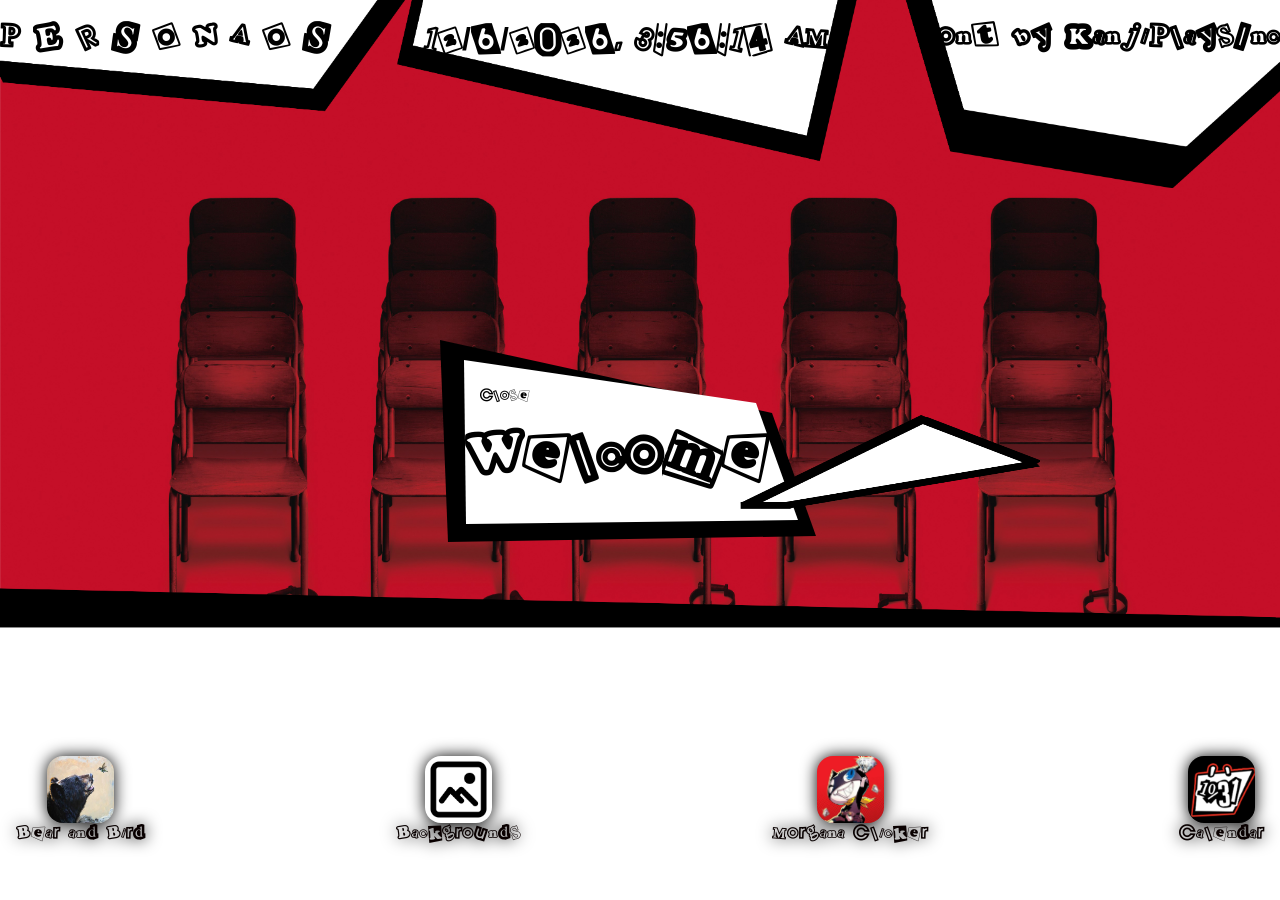
==== index.html @ f8889494 "Added calendar app" ====
<html>
<head>

  <link rel="stylesheet" type="text/css" href="style.css" />
  <style>
    @font-face {
      font-family: 'personafont';
      src: url('personafont.ttf') format('truetype');
    }

    body {
      font-family: 'personafont', sans-serif;
    }
  </style>
</head>

<body style="background-image:url(background.png); background-size:cover; margin:0;">
  <div id= top style="display: flex; justify-content: space-between;">
    <h1 id="welcomeopen"> P E R S O N A  O S </h1>
    <h1 id="timeElement">Time</h1>
    <h1> Font by KanjiPlaysInc </h1>
  </div>

  <div class= "fenetre" id="window">
 
    <svg viewBox="0 0 400 220" width="400" height="220" style="position: absolute; top: 0; left: 0; pointer-events: none;">
      <polygon points="0,0 332,73 376,196 8,202" fill="black" />
      <polygon points="24,20 316,63 358,180 26,184" fill="white" />
    </svg>
 
    <div class= "fenetreheader" id="windowheader">
      <img src="drag.png" width="300" height="100" style="position: absolute; left: 300px; top: 75px;">
    </div>
 
    <h1 style="position: relative;z-index: 1;font-size: 65px;bottom:50px;right:15px"> Welcome </h1>


    <p class="closebutton" id="welcomeclose">Close</p>
 
  </div>






  






    <div id="desktopApps" style="display:flex;justify-content: space-between;padding-top: 660px;">


    <div id = "bearopen" style="text-align: center; padding: 16px; filter: drop-shadow(0 0 8px black); width: fit-content">


      <img src="bear.jpeg" style="width: 67px; height: 67px; border-radius: 16px;">
      <p style="margin: 0px; color: #090000;font-size:20px ">Bear and Bird</p>
      
    </div>


    <div id = "backgroundsopen" style="text-align: center; padding: 16px; filter: drop-shadow(0 0 8px black); width: fit-content">


      <img src="backgroundsicon.png" style="width: 67px; height: 67px; border-radius: 16px;">
      <p style="margin: 0px; color: #090000;font-size:20px ">Backgrounds</p>
      
    </div>



    <div id = "morganaopen" style="text-align: center; padding: 16px; filter: drop-shadow(0 0 8px black); width: fit-content">

      <img src="morganaicon.jpeg" style="width: 67px; height: 67px; border-radius: 16px;">
      <p style="margin: 0px; color: #090000;font-size:20px ">Morgana Clicker</p>
      
    </div>

    <div id = "calendaropen" style="text-align: center; padding: 16px; filter: drop-shadow(0 0 8px black); width: fit-content">

      <img src="calendaricon.jpeg" style="width: 67px; height: 67px; border-radius: 16px;">
      <p style="margin: 0px; color: #090000;font-size:20px ">Calendar</p>
      
    </div>

    



  </div>






    <div class="fenetre" id="bear" style="top: calc(50% - 240px); left: calc(50% - 260px); display:none">
      <svg preserveAspectRatio="none" viewBox="0 0 400 220" width="320" height="100" style="bottom:100px;position: absolute; left: 20px; pointer-events: none;">
      <polygon points="5,5 337,78 381,201 12,207" fill="black" />
      <polygon points="29,25 321,68 363,185 31,189" fill="white" />
    </svg>
    <div class="fenetreheader" id="bearheader">
      <div style="color:rgb(0, 0, 0);font-size:40px;top:530px;left:20px" class="closebutton" id="bearclose">
        CLOSE
      </div>
      <p class="headertext">Bear and Bird</p>
      <div style="width: 16px; margin-right: 6x; height: 16px;"></div>
    </div>
    <div style="border:10px solid black; background-color: #fff; margin: 6px; width: 520px; height: 480px; padding: 16px; font-family: sans-serif; display: flex; flex-direction: column;">
      <div style="display: flex; flex: 1; overflow: hidden;">
        <div id="sidebar" style="width: 140px; margin-right: 16px; overflow-y: auto;"></div>
        <div id="pageContent" style="flex: 1; overflow-y: auto;"></div>
      </div>
      <button id="nextPageButton" style="position:absolute;background-color:transparent;top:555px;font-size:50px;font-family: 'personafont'; align-self: flex-end; border: none; color: red; cursor: pointer;">Next</button>
    </div>
  </div>



  <div class="fenetre" id="backgrounds" style="top: calc(50% - 240px); left: calc(50% - 260px); display:none">
      <svg preserveAspectRatio="none" viewBox="0 0 400 220" width="320" height="100" style="bottom:100px;position: absolute; left: 20px; pointer-events: none;">
      <polygon points="5,5 337,78 381,201 12,207" fill="black" />
      <polygon points="29,25 321,68 363,185 31,189" fill="white" />
    </svg>
    <div class="fenetreheader" id="backgroundsheader">
      <div style="color:rgb(0, 0, 0);font-size:40px;top:530px;left:180px" class="closebutton" id="backgroundsclose">
        CLOSE
      </div>
      <p class="headertext">Backgrounds</p>
      <div style="width: 16px; margin-right: 6x; height: 16px;"></div>
    </div>
    <div style="border:10px solid black; background-color: #fff; margin: 6px; width: 520px; height: 480px; padding: 16px; font-family: sans-serif; display: flex; flex-direction: column;">
      <div style="display: flex; flex: 1; overflow: hidden;">
        <div id="backgroundssidebar" style="width: 140px; margin-right: 16px; overflow-y: auto;"></div>
        <div id="backgroundspageContent" style="flex: 1; overflow-y: auto;"></div>
      </div>
      <button id="backgroundsnextPageButton" style="position:absolute;background-color:transparent;top:555px;font-size:50px;font-family: 'personafont'; align-self: flex-end; border: none; color: red; cursor: pointer;">Next</button>
    </div>
  </div>






  <div class="fenetre" id="morgana" style="top: calc(50% - 240px); left: calc(50% - 260px); display:none">
      <svg preserveAspectRatio="none" viewBox="0 0 400 220" width="320" height="100" style="bottom:100px;position: absolute; left: 20px; pointer-events: none;">
      <polygon points="5,5 337,78 381,201 12,207" fill="black" />
      <polygon points="29,25 321,68 363,185 31,189" fill="white" />
    </svg>
    <div class="fenetreheader" id="morganaheader">
      <div style="color:rgb(0, 0, 0);font-size:40px;top:530px;left:20px" class="closebutton" id="morganaclose">
        CLOSE
      </div>
      <p class="headertext">Morgana Click</p>
      <div style="width: 16px; margin-right: 6x; height: 16px;"></div>
    </div>
    <div style="border:10px solid black; background-color: #fff; margin: 6px; width: 520px; height: 480px; padding: 16px; font-family: sans-serif; display: flex; flex-direction: column;">

    <h2 style="position:absolute;top:100px;font-family:'personafont';font-size:45px;">Clicks: <span id="morganaCount">0</span></h2>
    <p id= "morganamessage" style="position:absolute;left:400px;top:55px;font-family:'personafont';font-size:45px;"> Click plz </p>"
    <img style="position:absolute;top:200px;height:350px;width:350px" id="morganaClicker" src="morganapics/morgana1.jpeg">
      <div style="display: flex; flex: 1; overflow: hidden;"></div>
    </div>
    </div>








    <div class="fenetre" id="calendar" style="top: calc(50% - 240px); left: calc(50% - 260px); display:none">
      <svg preserveAspectRatio="none" viewBox="0 0 400 220" width="320" height="100" style="bottom:100px;position: absolute; left: 20px; pointer-events: none;">
      <polygon points="5,5 337,78 381,201 12,207" fill="black" />
      <polygon points="29,25 321,68 363,185 31,189" fill="white" />
    </svg>
    <div class="fenetreheader" id="calendarheader">
      <div style="color:rgb(0, 0, 0);font-size:40px;top:530px;left:180px" class="closebutton" id="calendarclose">
        CLOSE
      </div>
      <p class="headertext">Calendar</p>
      <div style="width: 16px; margin-right: 6x; height: 16px;"></div>
    </div>
    <div style="border:10px solid black; background-color: #fff; margin: 6px; width: 520px; height: 480px; padding: 16px; font-family: sans-serif; display: flex; flex-direction: column;">
      <div style="display: flex; flex: 1; overflow: hidden;">
        <div id="calendarsidebar" style="width: 140px; margin-right: 16px; overflow-y: auto;"></div>
        <div id="calendarpageContent" style="flex: 1; overflow-y: auto;"></div>
      </div>
      <button id="calendarnextPageButton" style="position:absolute;background-color:transparent;top:555px;font-size:50px;font-family: 'personafont'; align-self: flex-end; border: none; color: red; cursor: pointer;">Next</button>
    </div>
  </div>









 





  <script src="script.js"></script>
</body>
</html>
---- style.css ----
.closebutton{
    cursor: pointer;
    position:relative;
    bottom:200px;


}

.fenetre{
    position: absolute;
    top: 50%;
    left: 50%;
    transform: translate(-50%, -50%);
    width: 400px;
    height: 220px;
    box-sizing: border-box;
    padding: 30px 40px;

}

.fenetreheader{
    width: 300px;
    height: 60px;
    cursor: move;
}

.selected{
  background-color: #4CAF50;
  border-radius: 12px;
}

.headertext{
position:absolute;
top:25px;
left: 50px;
font-size:35px;
background-color: transparent;

color: red;


    
}
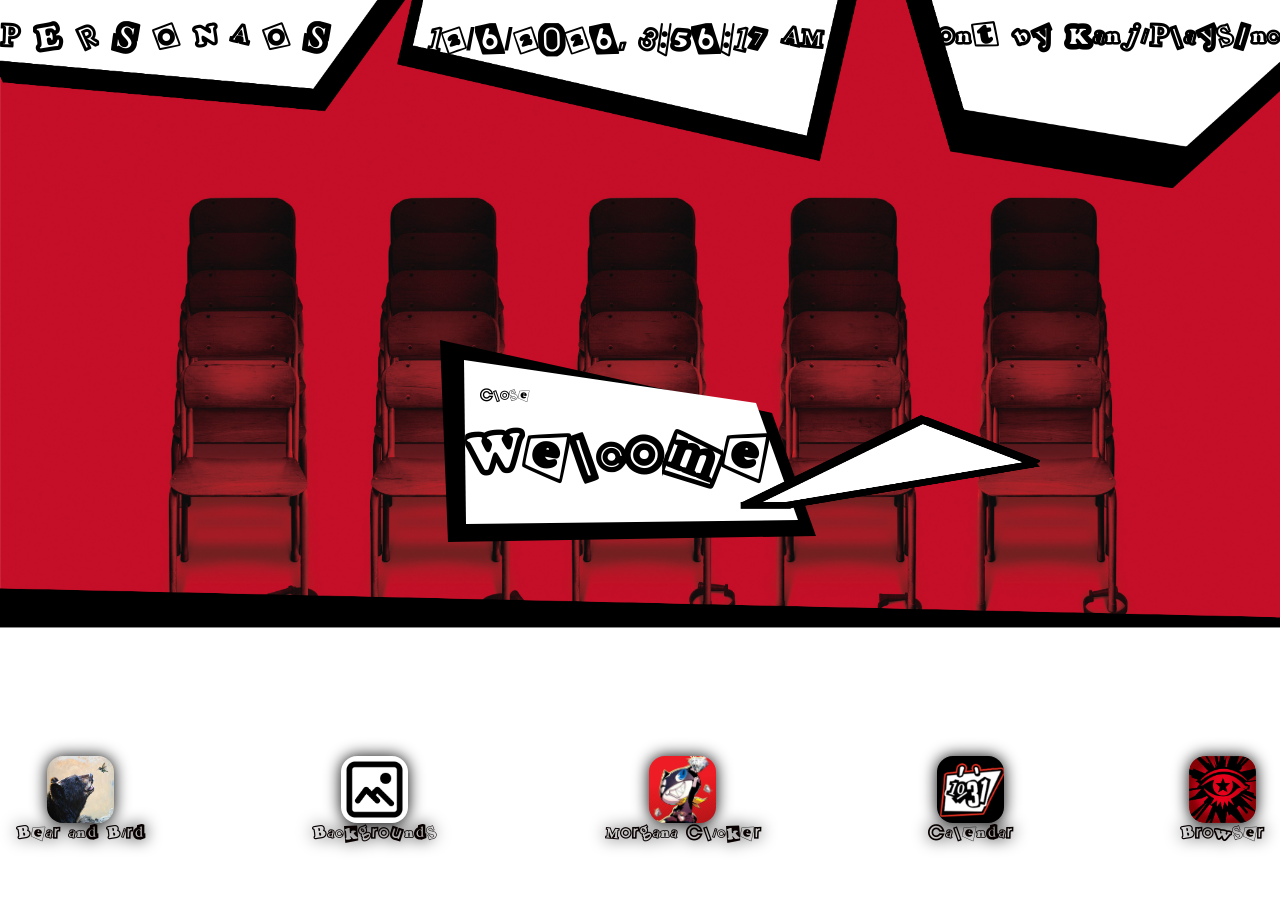
==== commit 8a431417: "Added wikipedia embed app" ====
--- a/index.html
+++ b/index.html
@@ -80,6 +80,7 @@
       
     </div>
 
+
     <div id = "calendaropen" style="text-align: center; padding: 16px; filter: drop-shadow(0 0 8px black); width: fit-content">
 
       <img src="calendaricon.jpeg" style="width: 67px; height: 67px; border-radius: 16px;">
@@ -87,6 +88,16 @@
       
     </div>
 
+
+
+
+    <div id = "browseropen" style="text-align: center; padding: 16px; filter: drop-shadow(0 0 8px black); width: fit-content">
+
+      <img src="browsericon.jpeg" style="width: 67px; height: 67px; border-radius: 16px;">
+      <p style="margin: 0px; color: #090000;font-size:20px ">Browser</p>
+      
+    </div>
+
     
 
 
@@ -94,6 +105,7 @@
   </div>
 
 
+  
 
 
 
@@ -200,6 +212,40 @@
 
 
 
+    <div class="fenetre" id="browser" style="top: calc(50% - 240px); left: calc(50% - 260px); display:none">
+      <svg preserveAspectRatio="none" viewBox="0 0 400 220" width="320" height="100" style="bottom:100px;position: absolute; left: 20px; pointer-events: none;">
+      <polygon points="5,5 337,78 381,201 12,207" fill="black" />
+      <polygon points="29,25 321,68 363,185 31,189" fill="white" />
+    </svg>
+    <div class="fenetreheader" id="browserheader">
+      <div style="color:rgb(0, 0, 0);font-size:40px;top:530px;left:390px" class="closebutton" id="browserclose">
+        CLOSE
+      </div>
+      <p class="headertext">Search</p>
+      <div style="width: 16px; margin-right: 6x; height: 16px;"></div>
+    </div>
+    <div style="border:10px solid black; background-color: #fff; margin: 6px; width: 520px; height: 480px; padding: 16px; font-family: sans-serif; display: flex; flex-direction: column;">
+      <input id="wikipediaSearchInput" type="text" placeholder="Search Wikipedia..." style="padding:8px; font-size:14px; border:2px solid black; border-radius:4px;">
+      <button id="wikipediaSearchButton" style="margin-left:8px; padding:8px 16px; font-family:'personafont'; font-size:20px; background-color:black; color:white; border:none; border-radius:4px; cursor:pointer;">Go</button>
+    <iframe id="wikipediaFrame" src="https://en.wikipedia.org/wiki/Morgana_(Persona)" style="flex:1; width:100%; min-height:0; box-sizing:border-box; border:2px solid black; border-radius:4px;"></iframe>
+    </div>
+    </div>
+
+
+
+
+
+
+
+
+
+
+  
+
+
+
+
+
 
 
 
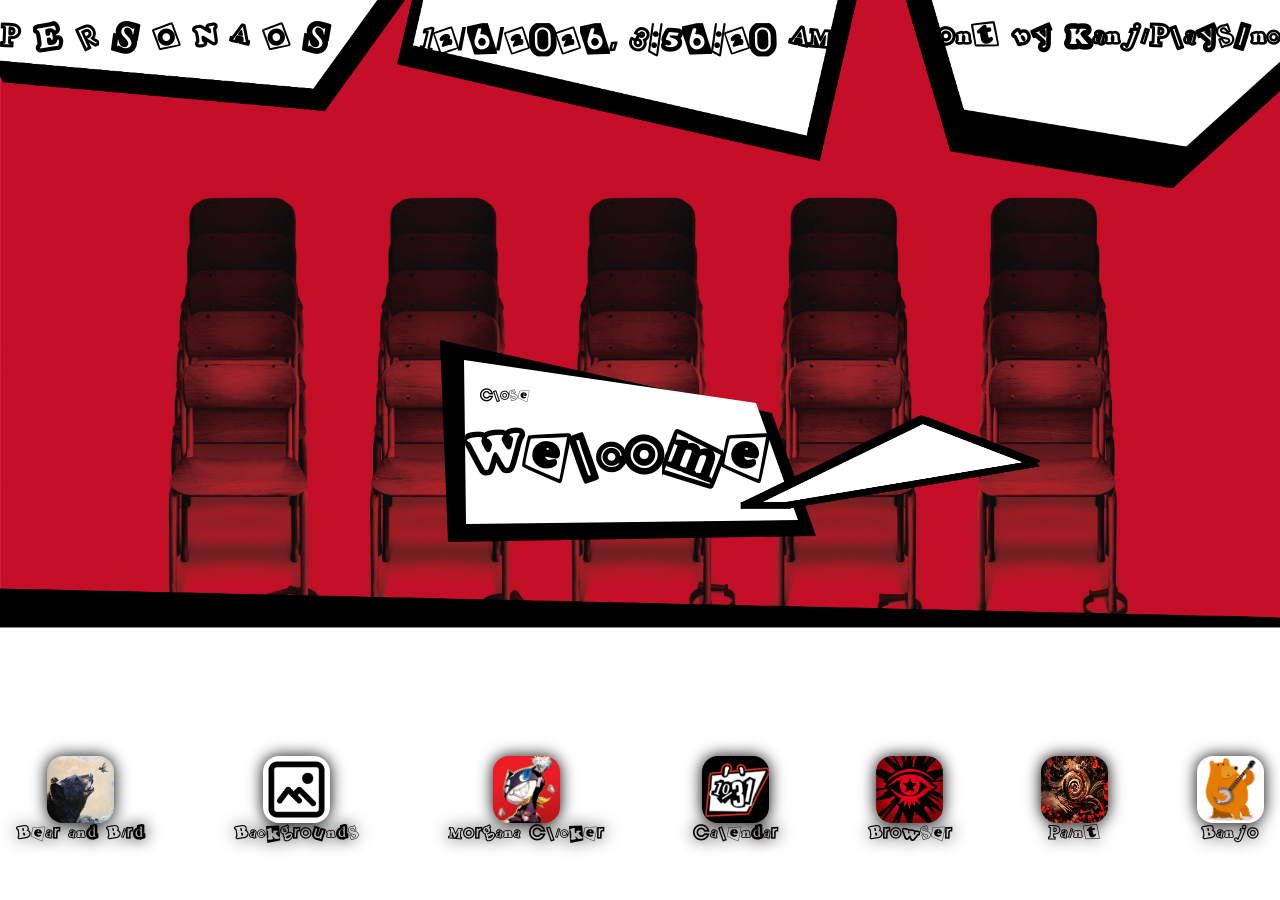
==== commit 92a871c7: "Added cool drawing app" ====
--- a/index.html
+++ b/index.html
@@ -98,7 +98,27 @@
       
     </div>
 
+
+
+
+    <div id = "paintopen" style="text-align: center; padding: 16px; filter: drop-shadow(0 0 8px black); width: fit-content">
+
+      <img src="painticon.jpeg" style="width: 67px; height: 67px; border-radius: 16px;">
+      <p style="margin: 0px; color: #090000;font-size:20px ">Paint</p>
+      
+    </div>
+
+    <div id = "banjoopen" style="text-align: center; padding: 16px; filter: drop-shadow(0 0 8px black); width: fit-content">
+
+      <img src="banjoicon.jpeg" style="width: 67px; height: 67px; border-radius: 16px;">
+      <p style="margin: 0px; color: #090000;font-size:20px ">Banjo</p>
+      
+    </div>
+
     
+
+
+
 
 
 
@@ -240,6 +260,66 @@
 
 
 
+    <div class="fenetre" id="paint" style="top: calc(50% - 240px); left: calc(50% - 260px); display:none">
+      <svg preserveAspectRatio="none" viewBox="0 0 400 220" width="320" height="100" style="bottom:100px;position: absolute; left: 20px; pointer-events: none;">
+      <polygon points="5,5 337,78 381,201 12,207" fill="black" />
+      <polygon points="29,25 321,68 363,185 31,189" fill="white" />
+    </svg>
+    <div class="fenetreheader" id="paintheader">
+      <div style="color:rgb(0, 0, 0);font-size:35px;top:490px;left:365px" class="closebutton" id="paintclose">
+        CLOSE
+      </div>
+      <p class="headertext">Paint</p>
+    <div style="width: 16px; margin-right: 6x; height: 16px;"></div>
+  </div>
+  <div style="border:10px solid black; background-color: #fff; margin: 6px; width: 520px; height: 480px; padding: 16px; font-family: sans-serif; display: flex; flex-direction: column; box-sizing: border-box; overflow: hidden;">
+    <div style="display:flex; align-items:center; gap:10px; margin-bottom:10px; flex-shrink:0;">
+      <input id="paintColor" type="color" value="#000000" style="width:40px; height:32px; border:2px solid black; cursor:pointer;">
+      <input id="paintBrushSize" type="range" min="1" max="40" value="5" style="flex:1;">
+      <button id="paintClear" style="padding:6px 14px; font-family:'personafont'; font-size:20px; background-color:black; color:white; border:none; border-radius:4px; cursor:pointer;">Clear</button>
+    </div>
+    <canvas id="paintCanvas" width="460" height="360" style="border:2px solid black; border-radius:4px; background-color:white; cursor:crosshair; flex:1; min-height:0;"></canvas>
+  </div>
+</div>
+
+
+
+
+
+
+
+
+<div class="fenetre" id="banjo" style="top: calc(50% - 240px); left: calc(50% - 260px); display:none">
+      <svg preserveAspectRatio="none" viewBox="0 0 400 220" width="320" height="100" style="bottom:100px;position: absolute; left: 20px; pointer-events: none;">
+      <polygon points="5,5 337,78 381,201 12,207" fill="black" />
+      <polygon points="29,25 321,68 363,185 31,189" fill="white" />
+    </svg>
+    <div class="fenetreheader" id="banjoheader">
+      <div style="white-space: nowrap; color:rgb(0, 0, 0);font-size:20px;top:580px;left:20px" class="closebutton" id="banjoclose">
+        Increase volume and bind keys.           CLOSE
+      </div>
+      <p class="headertext">Banjo</p>
+      <div style="width: 16px; margin-right: 6x; height: 16px;"></div>
+    </div>
+    <div style="border:10px solid black; background-color: #fff; margin: 6px; width: 580px; height: 500px; padding: 16px; font-family: sans-serif; display: flex; flex-direction: column;">
+    
+    <iframe style="position:absolute;left:60px;"src="https://www.retrogames.cc/embed/32914-banjo-kazooie-usa.html" width="600" height="480" frameborder="no" allowfullscreen="true" webkitallowfullscreen="true" mozallowfullscreen="true" scrolling="no" allow="cross-origin-isolated"></iframe>
+    </div>
+    </div>
+
+
+
+
+
+
+
+
+
+
+
+
+
+
   
 
 
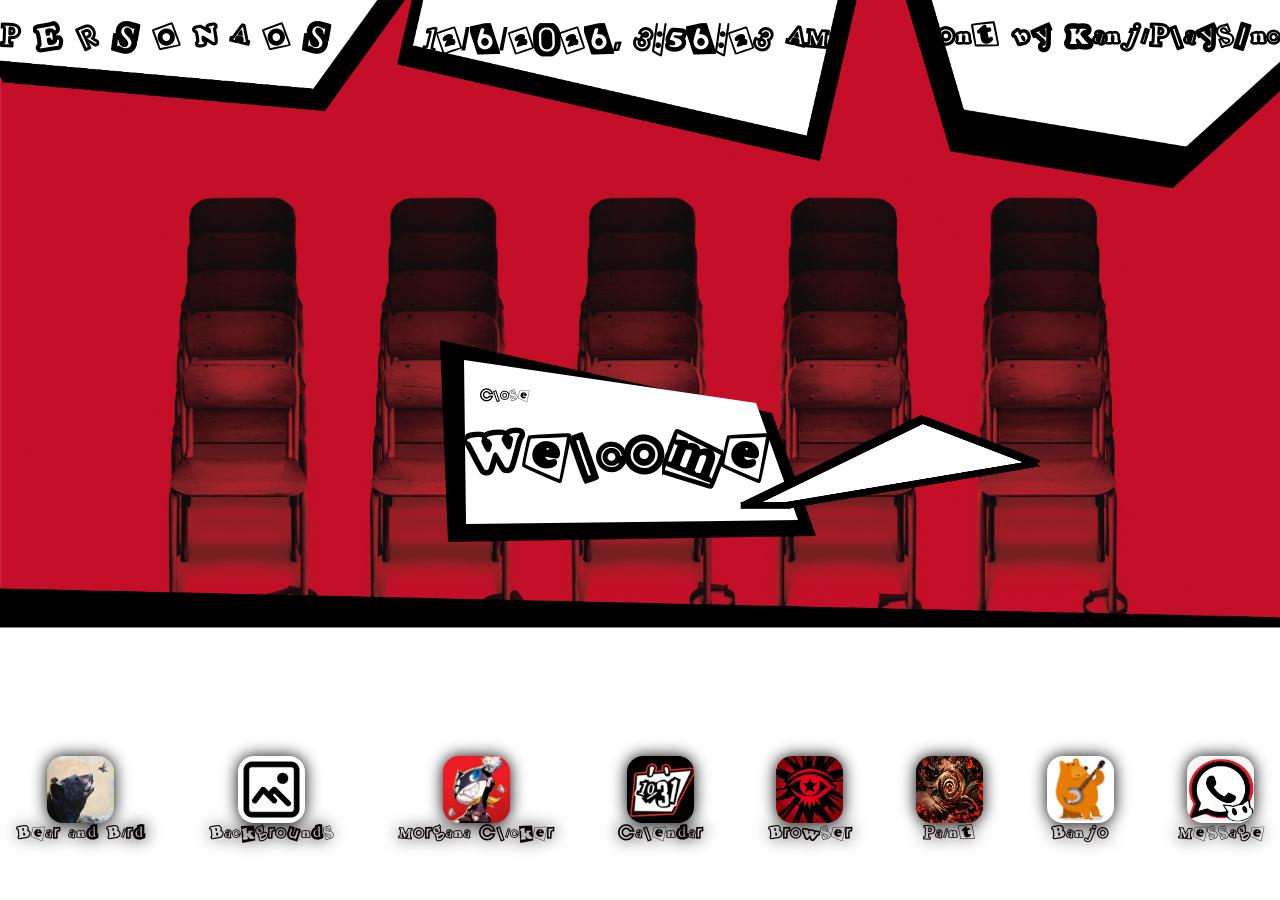
==== commit 757bfbad: "Added feedback app" ====
--- a/index.html
+++ b/index.html
@@ -115,6 +115,16 @@
       
     </div>
 
+
+    <div id = "messageopen" style="text-align: center; padding: 16px; filter: drop-shadow(0 0 8px black); width: fit-content">
+
+      <img src="messageicon.jpeg" style="width: 67px; height: 67px; border-radius: 16px;">
+      <p style="margin: 0px; color: #090000;font-size:20px ">Message</p>
+      
+    </div>
+
+
+
     
 
 
@@ -311,6 +321,31 @@
 
 
 
+<div class="fenetre" id="message" style="top: calc(50% - 240px); left: calc(50% - 260px); display:none">
+  <svg preserveAspectRatio="none" viewBox="0 0 400 220" width="320" height="100" style="bottom:100px;position: absolute; left: 20px; pointer-events: none;">
+    <polygon points="5,5 337,78 381,201 12,207" fill="black" />
+    <polygon points="29,25 321,68 363,185 31,189" fill="white" />
+  </svg>
+  <div class="fenetreheader" id="messageheader">
+    <div style="color:rgb(0, 0, 0);font-size:25px;top:500px;left:20px" class="closebutton" id="messageclose">
+      CLOSE
+    </div>
+    <p class="headertext">Message Me</p>
+    <div style="width: 16px; margin-right: 6x; height: 16px;"></div>
+  </div>
+  <div style="border:10px solid black; background-color: #fff; margin: 6px; width: 520px; height: 480px; padding: 16px; font-family: sans-serif; display: flex; flex-direction: column; box-sizing: border-box;">
+    <input id="messageName" type="text" placeholder="Your name" style="padding:8px; margin-bottom:8px; font-size:14px; border:2px solid black; border-radius:4px;">
+    <input id="messageEmail" type="email" placeholder="Your email (so I can reply)" style="padding:8px; margin-bottom:8px; font-size:14px; border:2px solid black; border-radius:4px;">
+    <textarea id="messageBody" placeholder="Your message..." style="flex:1; padding:8px; margin-bottom:8px; font-size:14px; border:2px solid black; border-radius:4px; resize:none;"></textarea>
+    <button id="messageSend" style="padding:10px; font-family:'personafont'; font-size:20px; background-color:black; color:white; border:none; border-radius:4px; cursor:pointer;">Send</button>
+    <p id="messageStatus" style="margin-top:8px; font-size:13px; color:#666;"></p>
+  </div>
+</div>
+
+
+
+
+
 
 
 
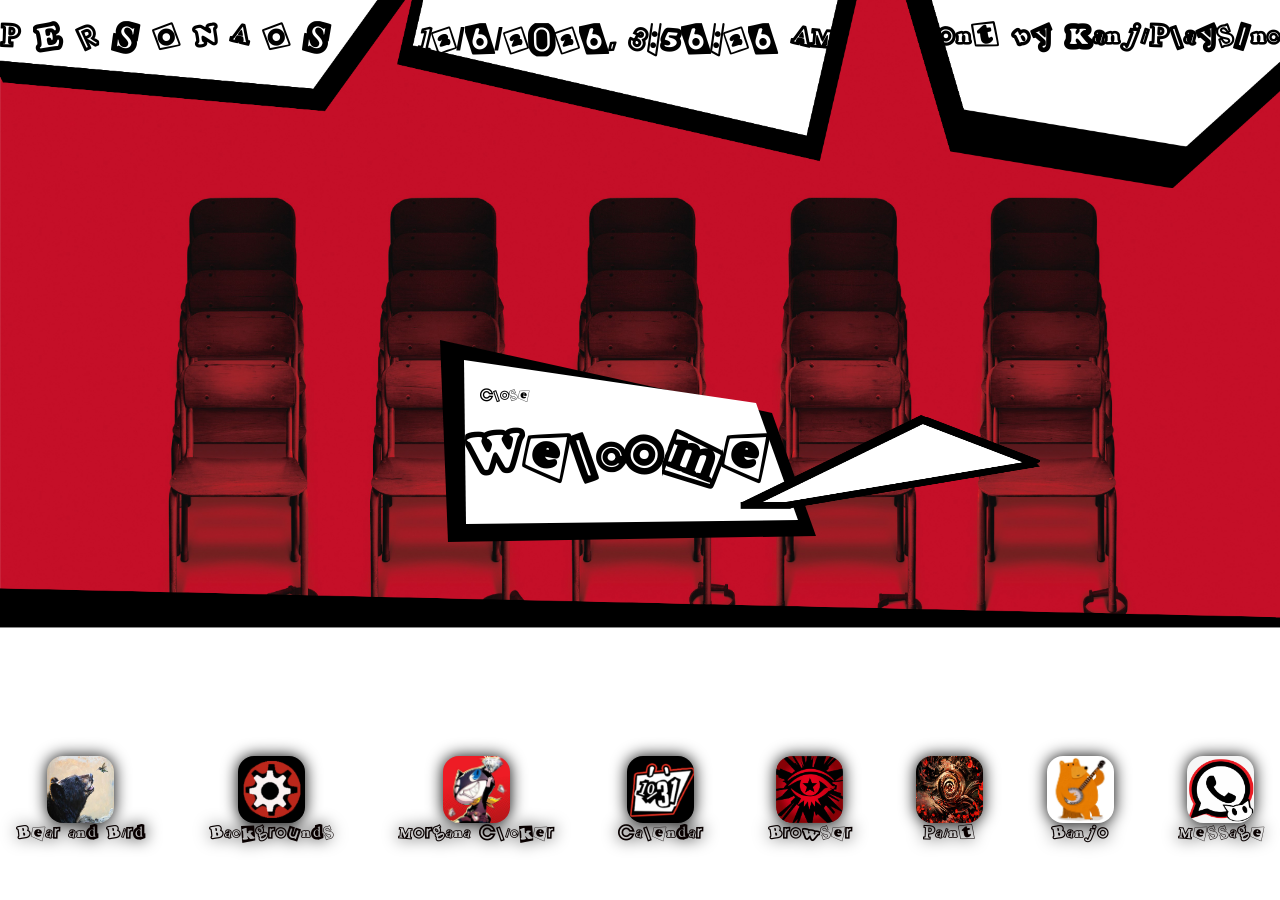
==== commit 8a96174a: "Fixed icon selection" ====
--- a/index.html
+++ b/index.html
@@ -199,12 +199,17 @@
         CLOSE
       </div>
       <p class="headertext">Morgana Click</p>
-      <div style="width: 16px; margin-right: 6x; height: 16px;"></div>
-    </div>
-    <div style="border:10px solid black; background-color: #fff; margin: 6px; width: 520px; height: 480px; padding: 16px; font-family: sans-serif; display: flex; flex-direction: column;">
+
+      <button id="morganaUpgrade" style="position:absolute;left:450px;top:250px;font-family:'personafont';font-size:22px;background-color:black;color:white;border:none;border-radius:6px;padding:10px;cursor:pointer;">
+  Upgrade (Cost: <span id="morganaUpgradeCost">300</span>)
+</button>
+<p style="position:absolute;left:450px;top:320px;font-family:'personafont';font-size:20px;">Power: <span id="morganaPowerDisplay">1</span></p>
+      <div style="width: 16px; margin-right: 6x; height: 16px;"></div>
+    </div>
+    <div style="border:10px solid black; background-color: #fff; margin: 6px; width: 550px; height: 480px; padding: 16px; font-family: sans-serif; display: flex; flex-direction: column;">
 
     <h2 style="position:absolute;top:100px;font-family:'personafont';font-size:45px;">Clicks: <span id="morganaCount">0</span></h2>
-    <p id= "morganamessage" style="position:absolute;left:400px;top:55px;font-family:'personafont';font-size:45px;"> Click plz </p>"
+    <p id= "morganamessage" style="position:absolute;left:450px;top:55px;font-family:'personafont';font-size:45px;"> Click plz </p>"
     <img style="position:absolute;top:200px;height:350px;width:350px" id="morganaClicker" src="morganapics/morgana1.jpeg">
       <div style="display: flex; flex: 1; overflow: hidden;"></div>
     </div>
--- a/style.css
+++ b/style.css
@@ -27,7 +27,7 @@
 }
 
 .selected{
-  background-color: #4CAF50;
+  background-color: #ff0000;
   border-radius: 12px;
 }
 
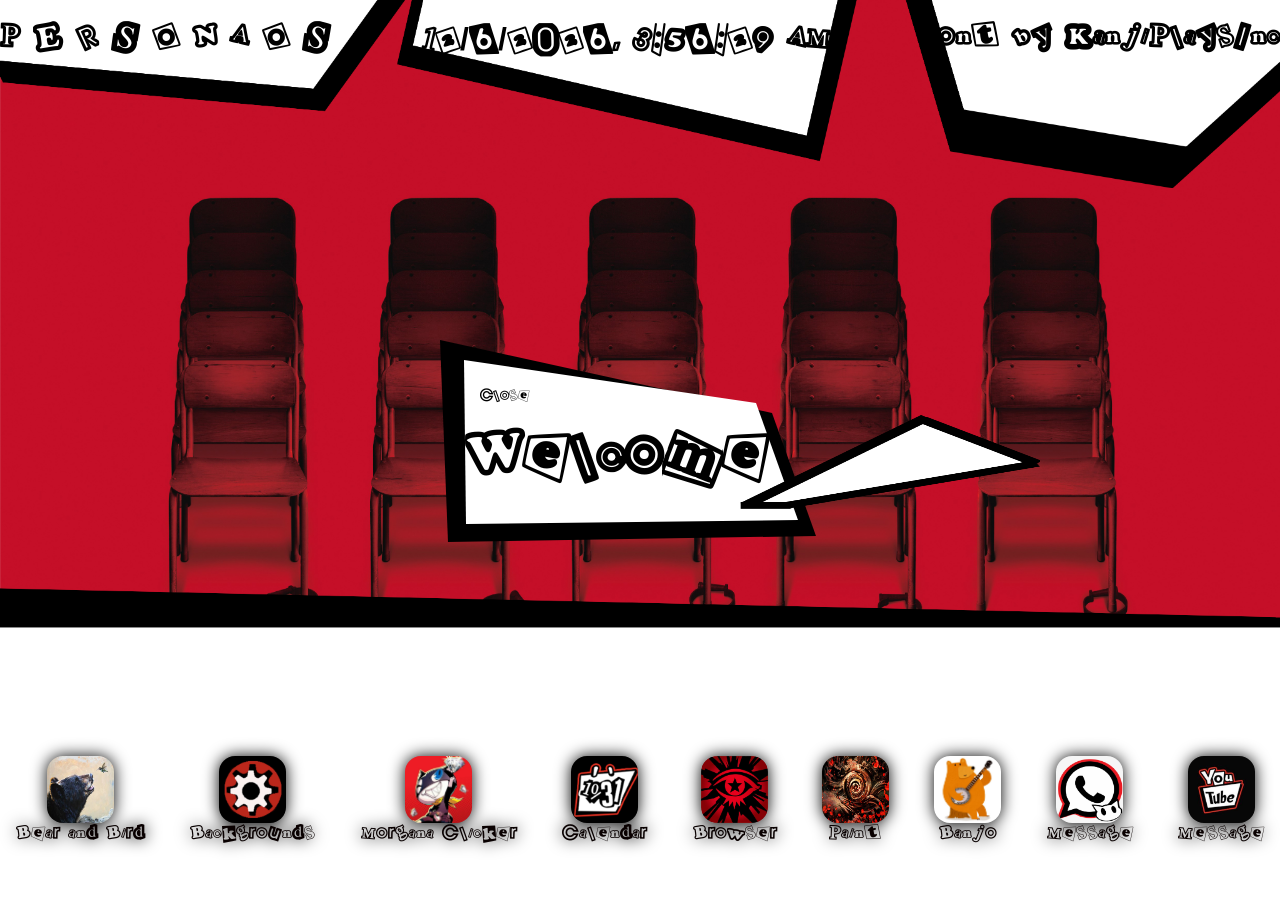
==== commit a0553c98: "Added sound effects" ====
--- a/index.html
+++ b/index.html
@@ -123,6 +123,13 @@
       
     </div>
 
+    <div id = "youtubeopen" style="text-align: center; padding: 16px; filter: drop-shadow(0 0 8px black); width: fit-content">
+
+      <img src="youtubeicon.jpeg" style="width: 67px; height: 67px; border-radius: 16px;">
+      <p style="margin: 0px; color: #090000;font-size:20px ">Message</p>
+      
+    </div>
+
 
 
     
@@ -200,10 +207,25 @@
       </div>
       <p class="headertext">Morgana Click</p>
 
-      <button id="morganaUpgrade" style="position:absolute;left:450px;top:250px;font-family:'personafont';font-size:22px;background-color:black;color:white;border:none;border-radius:6px;padding:10px;cursor:pointer;">
+
+
+
+<button id="morganaUpgrade" style="position:absolute;left:450px;top:250px;font-family:'personafont';font-size:22px;background-color:black;color:white;border:none;border-radius:6px;padding:10px;cursor:pointer;">
   Upgrade (Cost: <span id="morganaUpgradeCost">300</span>)
 </button>
+
 <p style="position:absolute;left:450px;top:320px;font-family:'personafont';font-size:20px;">Power: <span id="morganaPowerDisplay">1</span></p>
+
+
+<button id="autoclickerUpgrade" style="position:absolute;left:450px;top:400px;font-family:'personafont';font-size:22px;background-color:black;color:white;border:none;border-radius:6px;padding:10px;cursor:pointer;">
+  Upgrade (Cost: <span id="autoclickerUpgradeCost">100</span>)
+</button>
+
+<p style="position:absolute;left:450px;top:475px;font-family:'personafont';font-size:20px;">Power: <span id="autoclickerPowerDisplay">0</span></p>
+
+
+
+
       <div style="width: 16px; margin-right: 6x; height: 16px;"></div>
     </div>
     <div style="border:10px solid black; background-color: #fff; margin: 6px; width: 550px; height: 480px; padding: 16px; font-family: sans-serif; display: flex; flex-direction: column;">
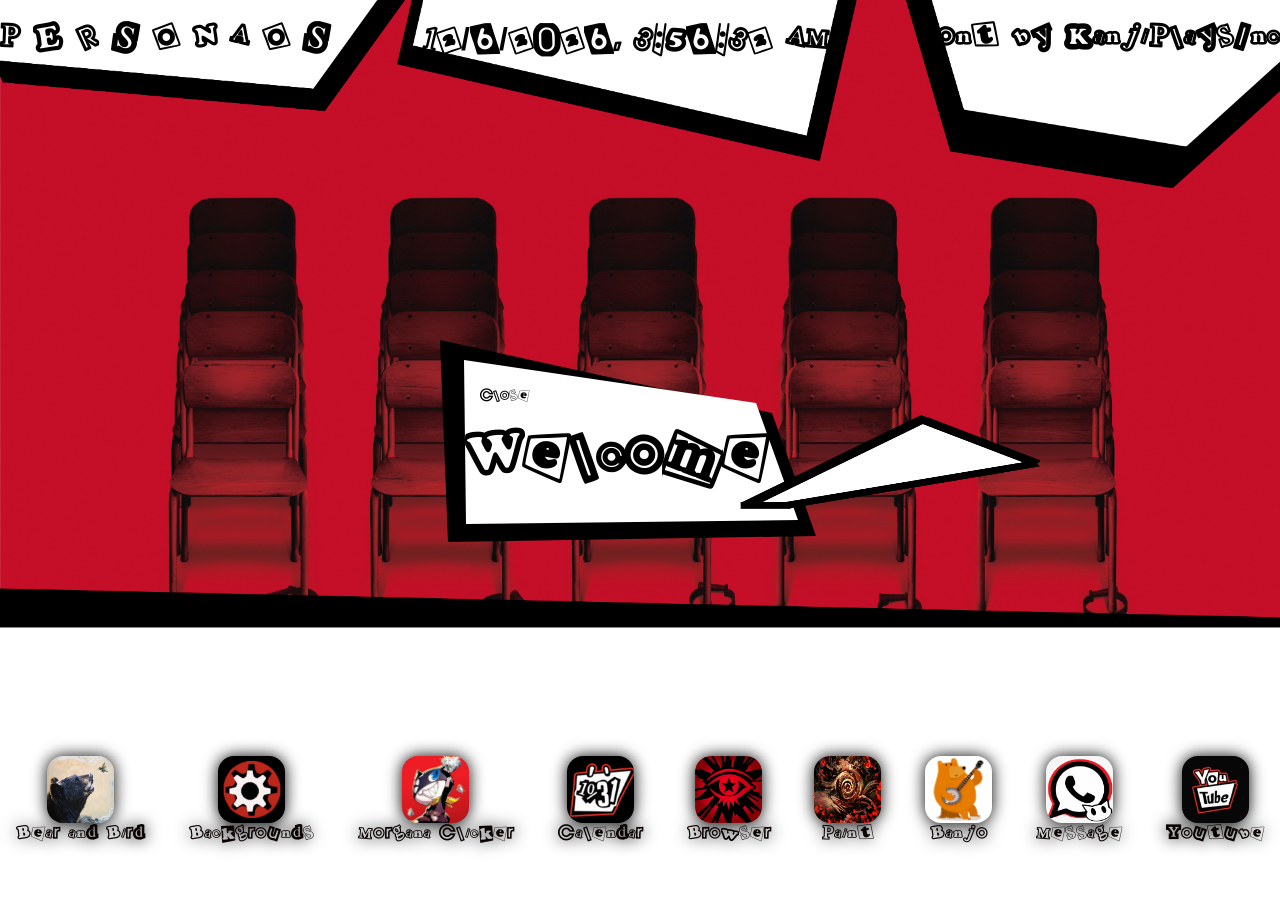
==== commit c4286568: "Started Youtube App" ====
--- a/index.html
+++ b/index.html
@@ -126,7 +126,7 @@
     <div id = "youtubeopen" style="text-align: center; padding: 16px; filter: drop-shadow(0 0 8px black); width: fit-content">
 
       <img src="youtubeicon.jpeg" style="width: 67px; height: 67px; border-radius: 16px;">
-      <p style="margin: 0px; color: #090000;font-size:20px ">Message</p>
+      <p style="margin: 0px; color: #090000;font-size:20px ">Youtube</p>
       
     </div>
 
@@ -370,6 +370,24 @@
 </div>
 
 
+<div class="fenetre" id="youtube" style="top: calc(50% - 240px); left: calc(50% - 260px); display:none">
+  <svg preserveAspectRatio="none" viewBox="0 0 400 220" width="320" height="100" style="bottom:100px;position: absolute; left: 20px; pointer-events: none;">
+    <polygon points="5,5 337,78 381,201 12,207" fill="black" />
+    <polygon points="29,25 321,68 363,185 31,189" fill="white" />
+  </svg>
+  <div class="fenetreheader" id="youtubeheader">
+    <div style="color:rgb(0, 0, 0);font-size:25px;top:500px;left:20px" class="closebutton" id="youtubeclose">
+      CLOSE
+    </div>
+    <p class="headertext">Youtube</p>
+    <div style="width: 16px; margin-right: 6x; height: 16px;"></div>
+  </div>
+  <div style="border:10px solid black; background-color: #fff; margin: 6px; width: 520px; height: 480px; padding: 16px; font-family: sans-serif; display: flex; flex-direction: column; box-sizing: border-box;">
+    <p> Gaming</p>
+  </div>
+</div>
+
+
 
 
 
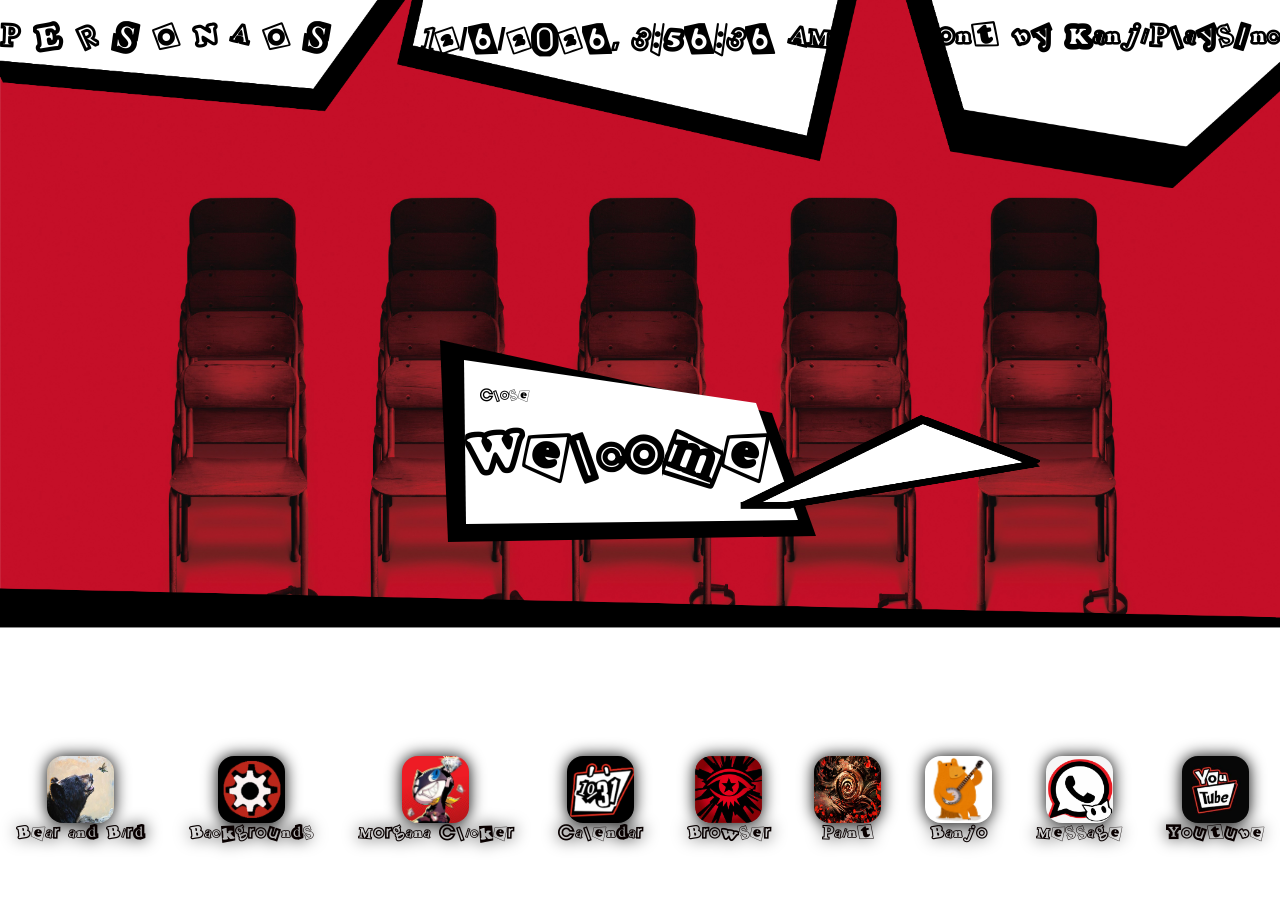
==== commit 8fcdf610: "Ya ya" ====
--- a/index.html
+++ b/index.html
@@ -384,6 +384,15 @@
   </div>
   <div style="border:10px solid black; background-color: #fff; margin: 6px; width: 520px; height: 480px; padding: 16px; font-family: sans-serif; display: flex; flex-direction: column; box-sizing: border-box;">
     <p> Gaming</p>
+    <div style="position: relative; padding-bottom: 56.25%; height: 0; overflow: hidden;">
+  <iframe 
+    style="position: absolute; top: 0; left: 0; width: 100%; height: 100%;"
+    src="https://www.youtube.com/embed/VIDEO_ID" 
+    frameborder="0" 
+    allow="accelerometer; autoplay; clipboard-write; encrypted-media; gyroscope; picture-in-picture; web-share" 
+    allowfullscreen>
+  </iframe>
+</div>
   </div>
 </div>
 
